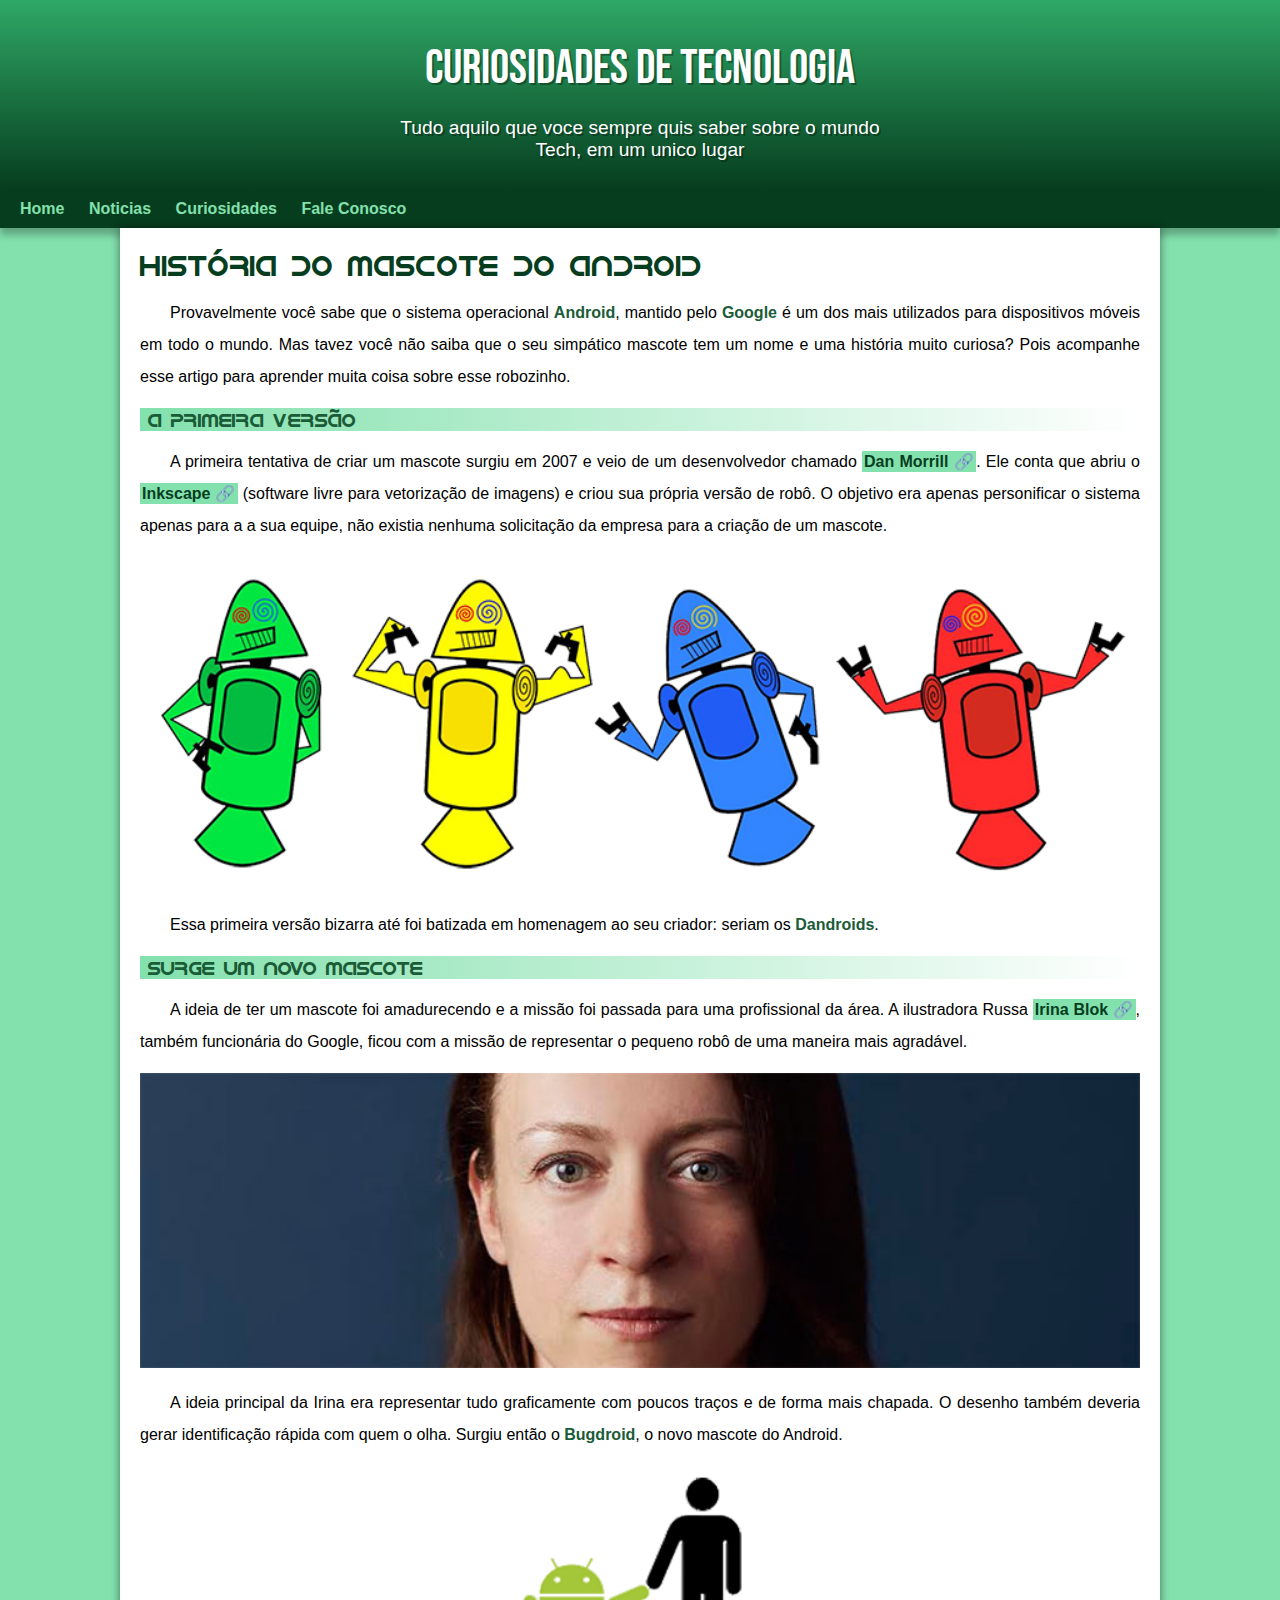
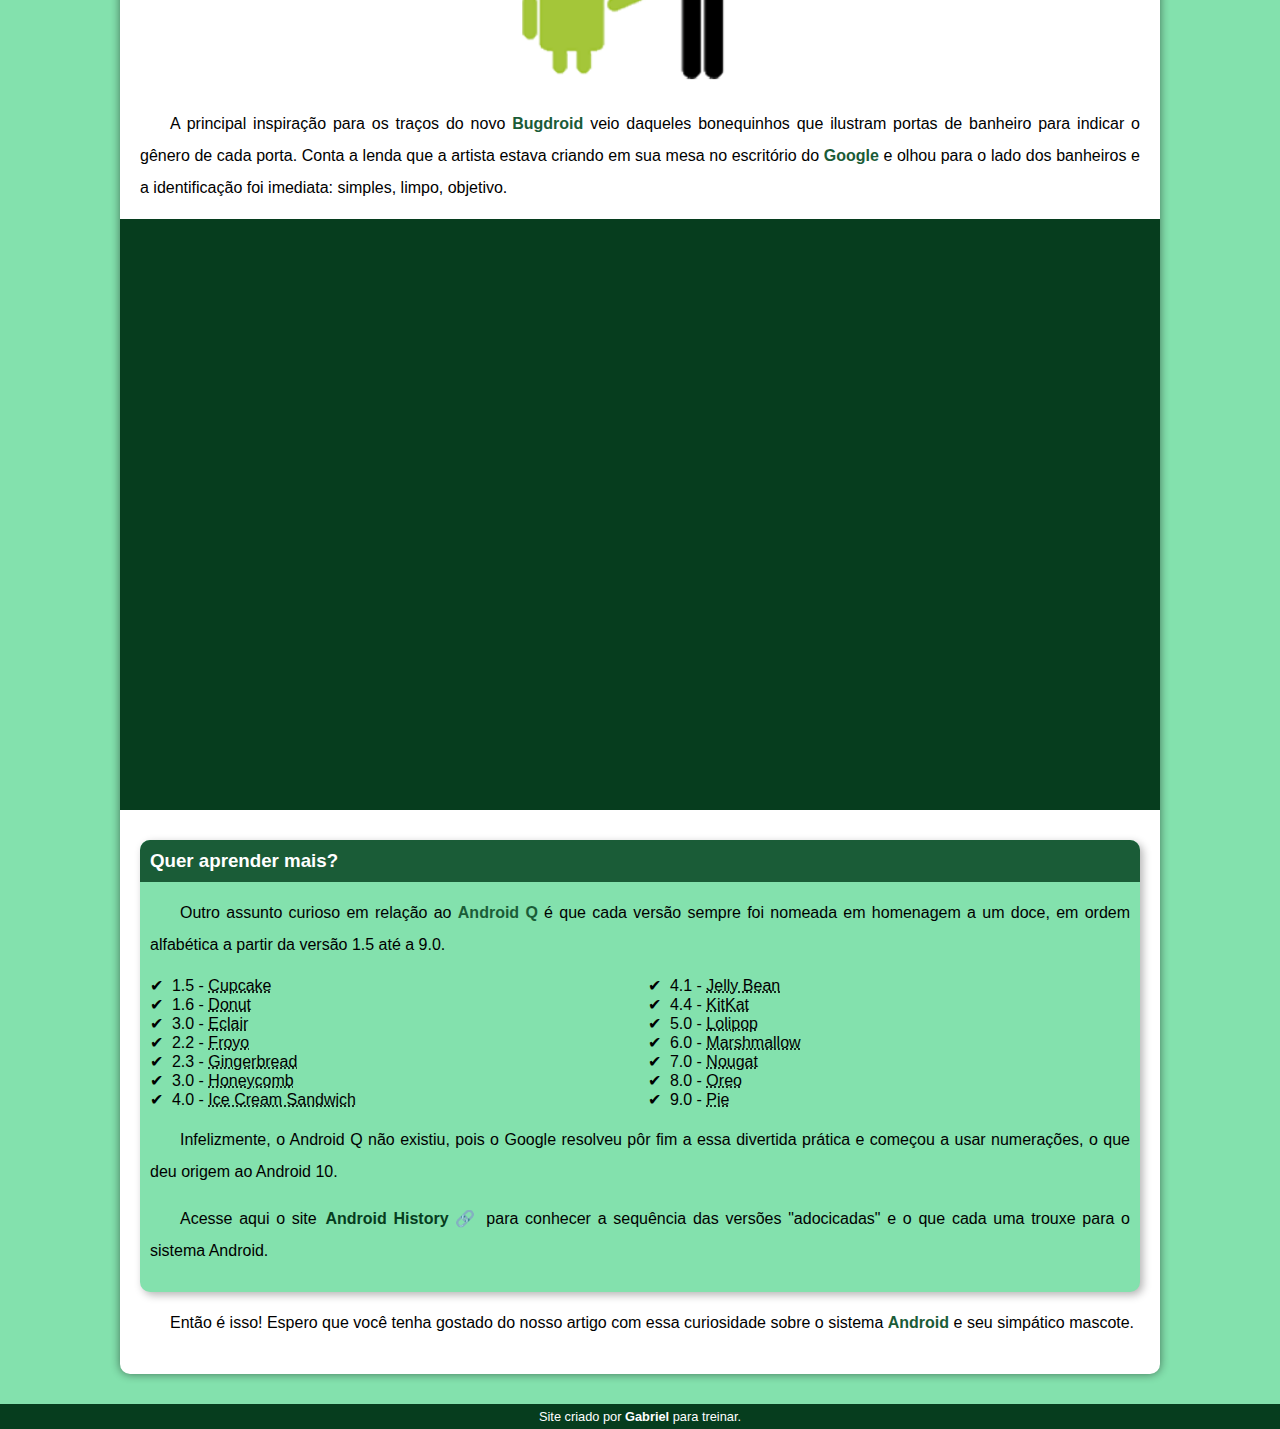
==== index.html @ 7406a78b "Initial commit" ====
<!DOCTYPE html>
<html lang="pt-br">
<head>
    <meta charset="UTF-8">
    <meta name="viewport" content="width=device-width, initial-scale=1.0">
    <title>Como surgiu o nome mascote do Android?</title>
    <link rel="shortcut icon" href="imagens/favicon.ico" type="image/x-icon">
    <link rel="stylesheet" href="style/style.css">
</head>
<body>
    <header>
        <h1>Curiosidades de Tecnologia</h1> 
        <p>
            Tudo aquilo que voce sempre quis saber sobre o mundo Tech, em um unico lugar
        </p>
    </header>
    <nav>
        <a href="#">Home</a>
        <a href="#">Noticias</a>
        <a href="#">Curiosidades</a>
        <a href="#">Fale Conosco</a>
    </nav>
    <main>
        <article>
            <h1>
                História do Mascote do Android
            </h1>

            <p>
                Provavelmente você sabe que o sistema operacional <strong>Android</strong>, mantido pelo <strong>Google</strong> é um dos mais utilizados para dispositivos móveis em todo o mundo. Mas tavez você não saiba que o seu simpático mascote tem um nome e uma história muito curiosa? Pois acompanhe esse artigo para aprender muita coisa sobre esse robozinho.
            </p>

            <h2>
                A primeira versão
            </h2>

            <p>
                A primeira tentativa de criar um mascote surgiu em 2007 e veio de um desenvolvedor chamado <a href="https://androidcommunity.com/dan-morrill-shows-us-the-android-mascot-that-almost-was-20130103/" target="_blank" class="externo">Dan Morrill</a>. Ele conta que abriu o <a href="https://inkscape.org/" target="_blank" class="externo">Inkscape</a> (software livre para vetorização de imagens) e criou sua própria versão de robô. O objetivo era apenas personificar o sistema apenas para a a sua equipe, não existia nenhuma solicitação da empresa para a criação de um mascote.
            </p>

            <picture>
                <source media="(max-width: 600px)" srcset="imagens/dan-droids-pq.png">
                <img src="imagens/dan-droids.png" alt="Primeiro mascote do Android">
            </picture>

            <p>
                Essa primeira versão bizarra até foi batizada em homenagem ao seu criador: seriam os <strong>Dandroids</strong>.
            </p>

            <h2>
                Surge um novo mascote
            </h2>

            <p>
                A ideia de ter um mascote foi amadurecendo e a missão foi passada para uma profissional da área. A ilustradora Russa <a href="https://www.irinablok.com/" target="_blank" class="externo">Irina Blok</a>, também funcionária do Google, ficou com a missão de representar o pequeno robô de uma maneira mais agradável.
            </p>

            <picture>
                <source media="(max-width: 600px)" srcset="imagens/irina-blok-pq.jpg">
                <img src="imagens/irina-blok.jpg" alt="Irina Blok Criadora do Bugdroid">
            </picture>

            <p>
                A ideia principal da Irina era representar tudo graficamente com poucos traços e de forma mais chapada. O desenho também deveria gerar identificação rápida com quem o olha. Surgiu então o <strong>Bugdroid</strong>, o novo mascote do Android.
            </p>

            <img src="imagens/bugdroid.png" class="pequena" alt="Bugdroid">

            <p>
                A principal inspiração para os traços do novo <strong>Bugdroid</strong> veio daqueles bonequinhos que ilustram portas de banheiro para indicar o gênero de cada porta. Conta a lenda que a artista estava criando em sua mesa no escritório do <strong>Google</strong> e olhou para o lado dos banheiros e a identificação foi imediata: simples, limpo, objetivo.
            </p>

            <div class="video">
                <iframe width="560" height="315" src="https://www.youtube.com/embed/l2UDgpLz20M?si=utsp_OEoYwu7qqm9" title="YouTube video player" frameborder="0" allow="accelerometer; autoplay; clipboard-write; encrypted-media; gyroscope; picture-in-picture; web-share" allowfullscreen></iframe>
            </div>
            
            <aside> <!--Aside é o conteudo que não é o principal-->
                <h3>
                    Quer aprender mais?
                </h3> 
    
                <p>
                    Outro assunto curioso em relação ao <strong>Android Q</strong> é que cada versão sempre foi nomeada em homenagem a um doce, em ordem alfabética a partir da versão 1.5 até a 9.0.
                </p>
                
                <ul>
                    <li>1.5 - <abbr title="Bolo de Copo">Cupcake</abbr></li>
                    <li>1.6 - <abbr title="Rosquinha">Donut</abbr></li>
                    <li>3.0 - <abbr title="Bomba">Eclair</abbr></li>
                    <li>2.2 - <abbr title="Iogurte Congelado">Froyo</abbr></li>
                    <li>2.3 - <abbr title="Biscoito de Gengibre">Gingerbread</abbr></li>
                    <li>3.0 - <abbr title="Favo de Mel">Honeycomb</abbr></li>
                    <li>4.0 - <abbr title="Sanduiche de Sorvete">Ice Cream Sandwich</abbr></li>
                    <li>4.1 - <abbr title="Jujuba">Jelly Bean</abbr></li>
                    <li>4.4 - <abbr title="KitKat">KitKat</abbr></li>
                    <li>5.0 - <abbr title="Pirulito">Lolipop</abbr></li>
                    <li>6.0 - <abbr title="Marshmallow">Marshmallow</abbr></li>
                    <li>7.0 - <abbr title="Torrone">Nougat</abbr></li>
                    <li>8.0 - <abbr title="Oreo">Oreo</abbr></li>
                    <li>9.0 - <abbr title="Torta">Pie</abbr></li>
                </ul>

                <p>
                    Infelizmente, o Android Q não existiu, pois o Google resolveu pôr fim a essa divertida prática e começou a usar numerações, o que deu origem ao Android 10.
                </p>

                <p>
                    Acesse aqui o site <a href="https://www.android.com/intl/en_uk/history/" target="_blank" class="externo">Android History</a> para conhecer a sequência das versões "adocicadas" e o que cada uma trouxe para o sistema Android.
                </p>
                
            </aside>

                <p>
                    Então é isso! Espero que você tenha gostado do nosso artigo com essa curiosidade sobre o sistema <strong>Android</strong> e seu simpático mascote.
                </p>
        </article>
    </main>
    <footer>
        Site criado por <a href="#">Gabriel</a> para treinar.
    </footer>
</body>
</html>
---- style/style.css ----
@charset "UTF-8";

@import url('https://fonts.googleapis.com/css2?family=Bebas+Neue&family=Onest&display=swap');

@font-face {
    font-family: 'Android';
    src: url('../fontes/idroid.otf') format('opentype');
    font-weight: normal;
}



/*Tudo que definir aqui servira para todo o documento*/
:root {
    --cor0:#c5ebd6;
    --cor1:#83e1ad;
    --cor2:#3ddc84;
    --cor3:#2fa866;
    --cor4:#1a5c37;
    --cor5:#063d1e;

    --fonte-padrao: Arial, Verdana, Helvetica, sans-serif;
    --fonte-destaque: 'Bebas Neue', cursive; /*cursive é a fonte normal, tem que estar sempre no final para carregar caso a principal não carregue*/
    --fonte-android: 'Android', cursive;
}

/* Configuração Global, Todos elementos */
* {
    margin: 0px;
    padding: 0px;
}

body {
    background-color: var(--cor1);
    font-family: var(--fonte-padrao);
}

/*AFTER É DEPOIS DO LINK BEFORE ANTES DO LINK */
a.externo::after {
    content: '\00A0\1F517';
}


header {
    background-image: linear-gradient(to bottom, var(--cor3), var(--cor5));
    min-height: 150px;
    text-align: center;
    padding-top: 40px;
}


header > h1 {
    color: white;
    font-family: var(--fonte-destaque);
    margin-bottom: 20px;
    font-size: 3em;
    font-weight: normal;
    text-shadow: 2px 2px 0px rgba(0, 0, 0, 0.336);
}

header > p { /*TODO PARAGRAFO QUE ESTIVER DENTRO DO HEADER*/
    color: white;
    font-family: var(--fonte-padrao);
    font-size: 1.2em;
    max-width: 500px;
    padding-right: 10px;
    padding-left: 10px;
    margin: auto;
    margin-bottom: 20px;
    text-shadow: 2px 2px 0px rgba(0, 0, 0, 0.336);
}

nav {
    background-color: var(--cor5);
    padding: 10px;
    box-shadow: 0px 7px 7px rgba(0, 0, 0, 0.267);
}

nav > a {
    color: var(--cor1);
    padding: 10px;
    text-decoration: none;
    font-weight: bold;
    transition-duration: 0.5s; /*Transição do hover ira durar 0.5 segundos*/
}

nav > a:hover {
    background-color: var(--cor3);
    color: var(--cor5);
    border-radius: 5px;
}

main {
    padding: 20px;
    min-width: 300px;
    max-width: 1000px;
    margin: auto;
    margin-bottom: 30px;
    background-color: white;
    box-shadow: 0px 0px 10px rgba(0, 0, 0, 0.493);
    border-bottom-left-radius: 10px;
    border-bottom-right-radius: 10px;
}

main img {
    width: 100%;
}

main img.pequena {
    max-width: 350px;
    display: block;
    margin: auto;
}

div.video {
    background-color: var(--cor5);
    margin: 0px -20px 30px -20px;
    padding: 20px;
    padding-bottom: 57.1%;
    position: relative;
}

div.video > iframe { /*QUANDO COLOCO POSITION ABSOLUTO CONSIGO MEXER COM TOP E LEFT*/
    position: absolute;
    top: 5%;
    left: 5%;
    width: 90%;
    height: 90%;
}

main h1 { /* TODO H1 QUE TIVER NO MAIN*/
    color: var(--cor5);
    font-family: var(--fonte-android);
    font-weight: normal;
    font-size: 1.8em;
}

main h2 {
    font-family: var(--fonte-android);
    color: var(--cor4);
    font-size: 1.2em;
    font-weight: normal;
    background-image: linear-gradient(to right, var(--cor1), transparent);
    padding-left: 8px;
}

main p {
    margin: 15px 0px;
    text-align: justify;
    text-indent: 30px; /*ESPAÇO DO COMEÇO DO PARAGRAFO*/
    line-height: 2em;
    font-size: 1em;
}

main strong { /*TUDO QUE FOR STRONG*/
    color: var(--cor4);
    font-weight: bold;
}

main a {
    text-decoration: none;
    font-weight: bold;
    color: var(--cor5);
    background-color: var(--cor1);
    padding: 2px;
}

main a:hover {
    text-decoration: underline;
    color: var(--cor4);
}

aside {
    background-color: var(--cor1);
    padding: 10px;
    border-radius: 10px;
    box-shadow: 3px 3px 8px rgba(0, 0, 0, 0.295);
}

aside > ul {
    list-style-type: '\2714\00A0\00A0'; /*TROCA A BOLINHA DA UL POR UM CODIGO DE EMOJI, 00A0 É O NBSP, UM ESPAÇO SEM QUEBRA INVISIVEL ---- NÃO É COMPATIVEL COM TODOS NAVEGADORES*/

    list-style-position: inside; /*VALOR NORMAL É OUTSIDE BOLINHA PRA FORA, INSIDE A BOLINHA FICA PRA DENTRO*/

    columns: 2; /*DIVIDIR EM DUAS COLUNAS*/
}

aside > h3 {
    background-color: var(--cor4);
    color: white;
    padding: 10px;
    margin: -10px -10px 0px -10px; /* CRESCENDO 10PX PRA FORA*/
    border-radius: 10px 10px 0px 0px;
}

footer {
    background-color: var(--cor5);
    color: white;
    text-align: center;
    font-size: 0.8em;
    padding: 5px;
}

/*TODO LINK QUE ESTIVER DENTRO DO FOOTER*/
footer a { 
    color: white;
    font-weight: bolder;
    text-decoration: none;
}

footer a:hover {
    text-decoration: underline;
    color: var(--cor1);
}
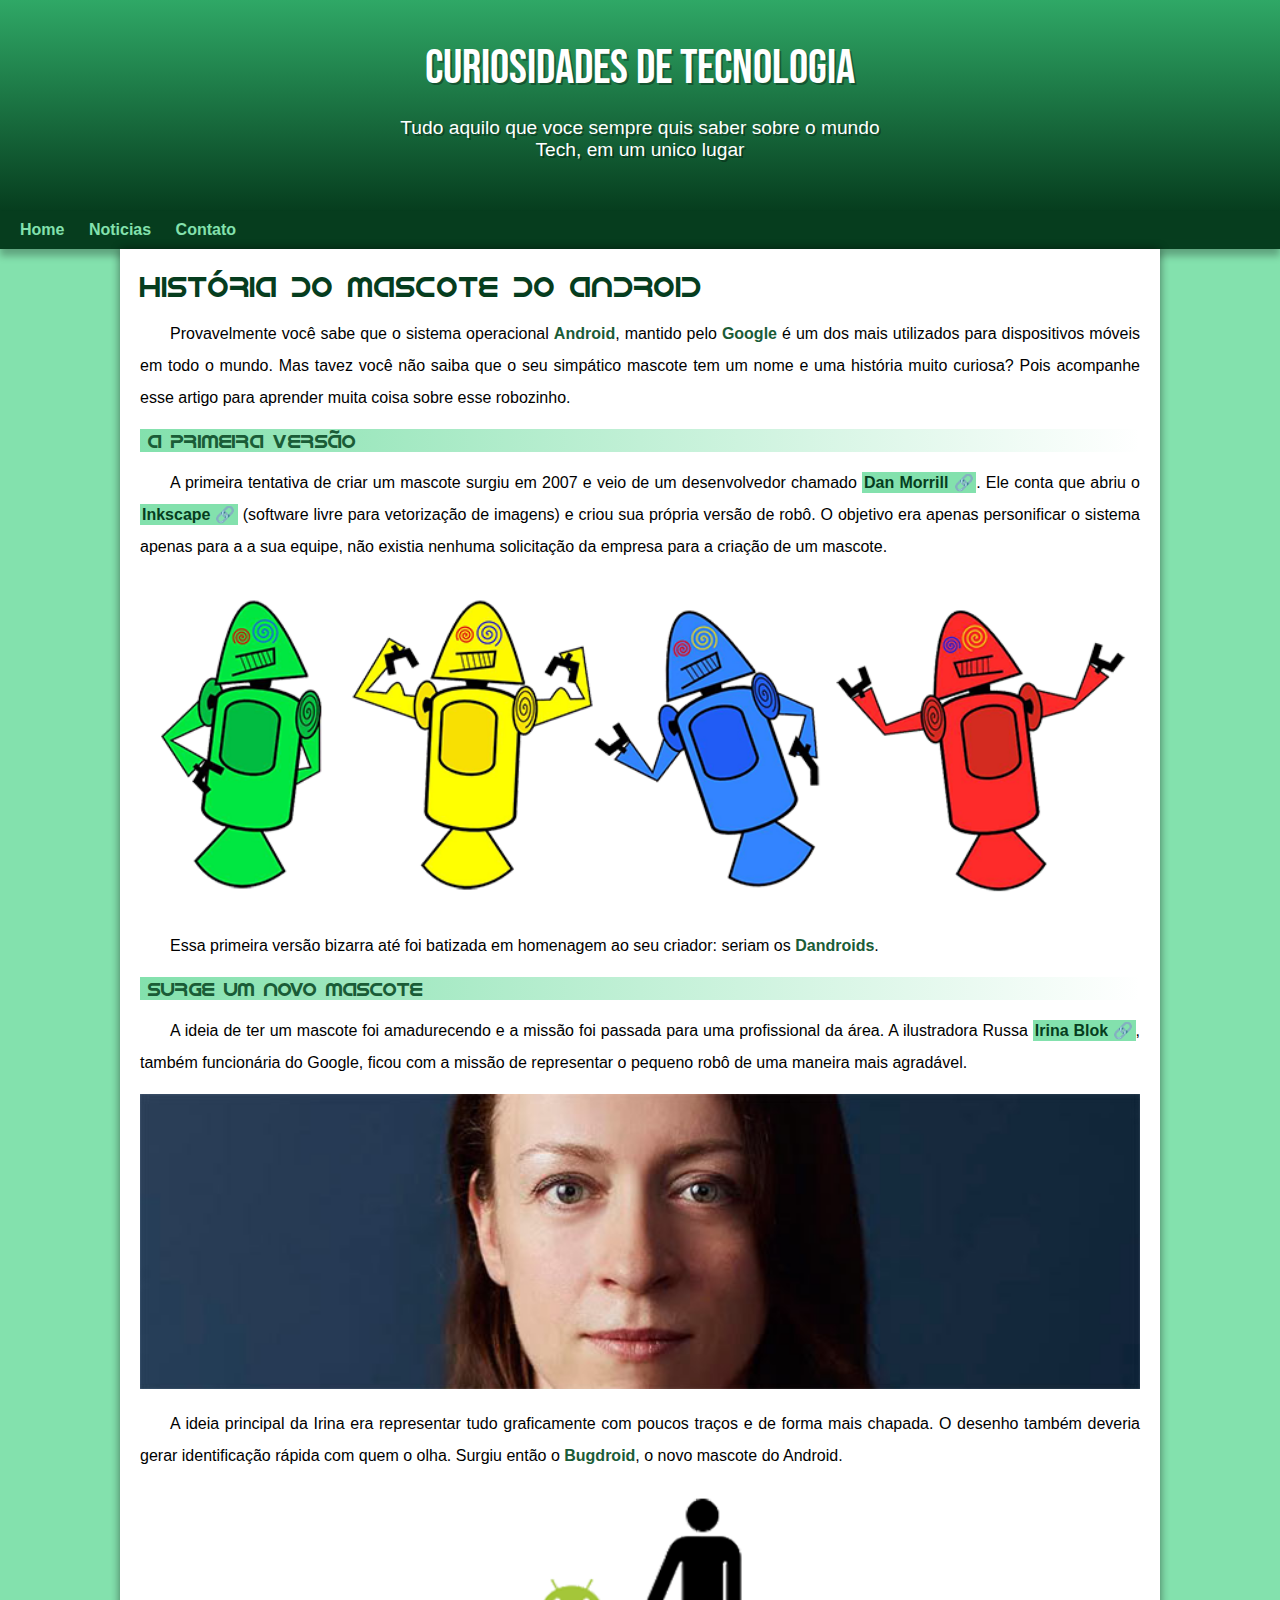
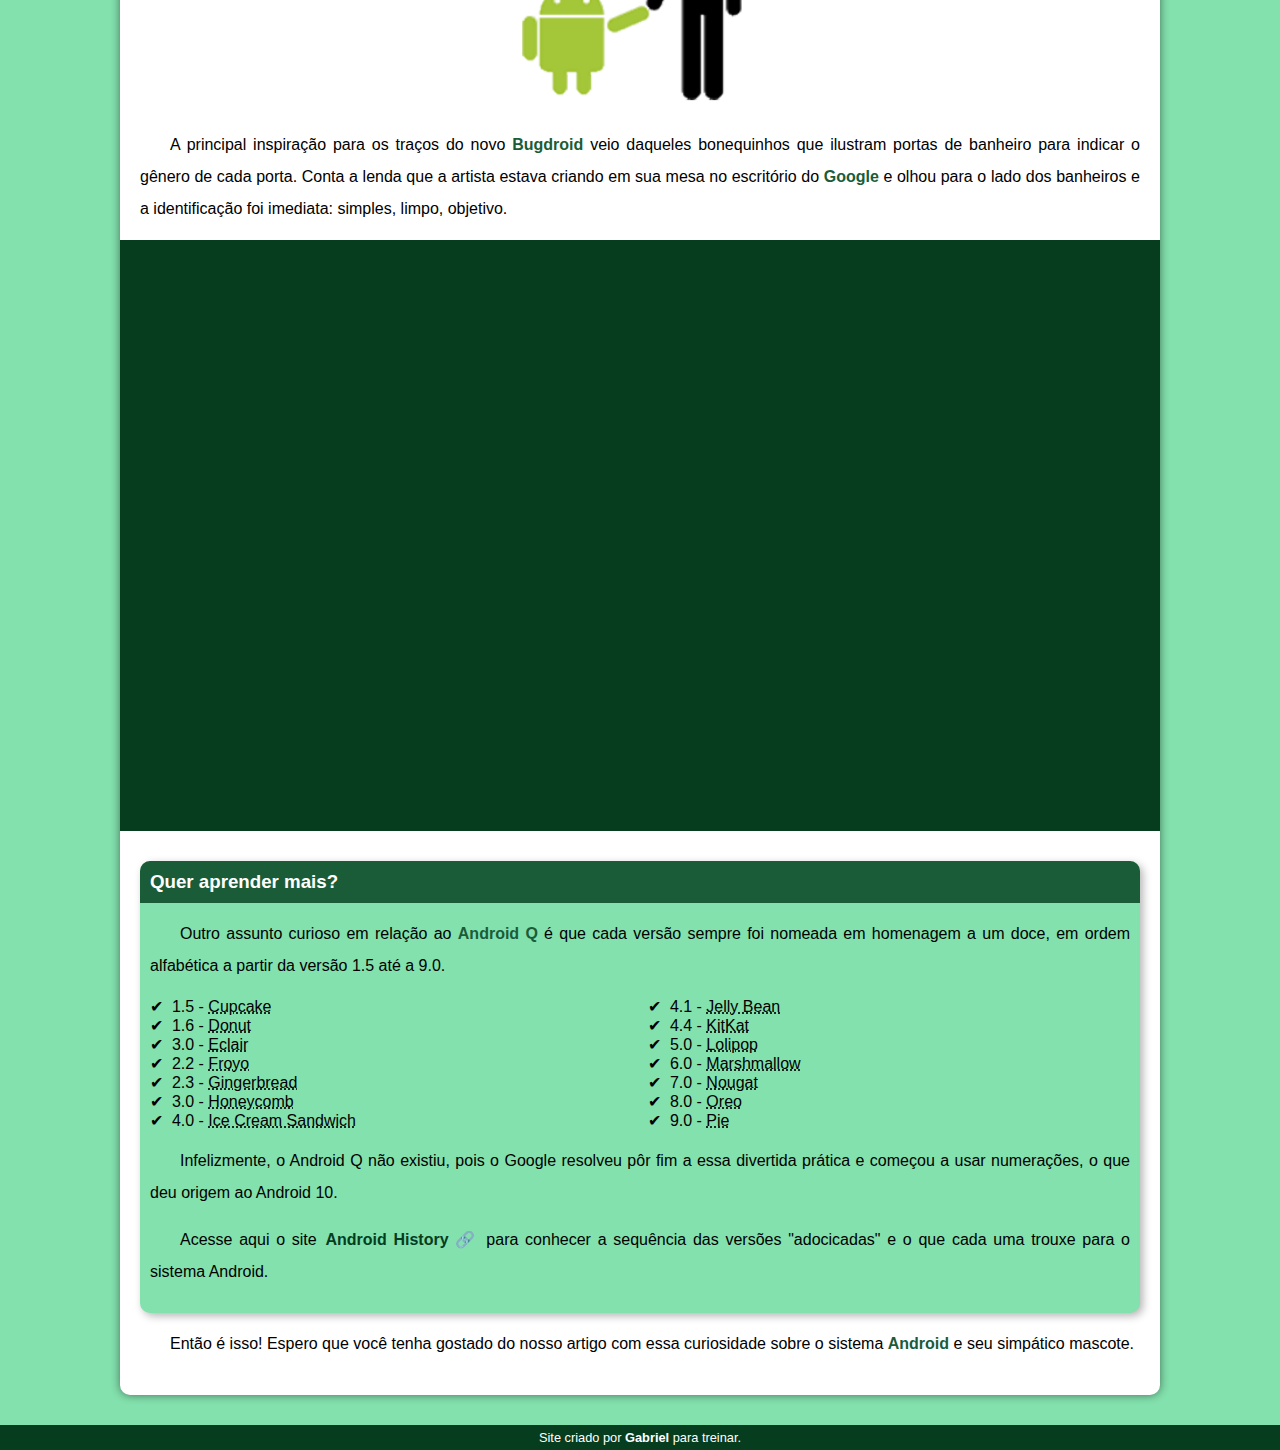
==== commit 165141c0: "problema de margin corrigido" ====
--- a/index.html
+++ b/index.html
@@ -17,8 +17,7 @@
     <nav>
         <a href="#">Home</a>
         <a href="#">Noticias</a>
-        <a href="#">Curiosidades</a>
-        <a href="#">Fale Conosco</a>
+        <a href="#">Contato</a>
     </nav>
     <main>
         <article>
--- a/style/style.css
+++ b/style/style.css
@@ -66,7 +66,7 @@
     padding-right: 10px;
     padding-left: 10px;
     margin: auto;
-    margin-bottom: 20px;
+    padding-bottom: 50px;
     text-shadow: 2px 2px 0px rgba(0, 0, 0, 0.336);
 }
 
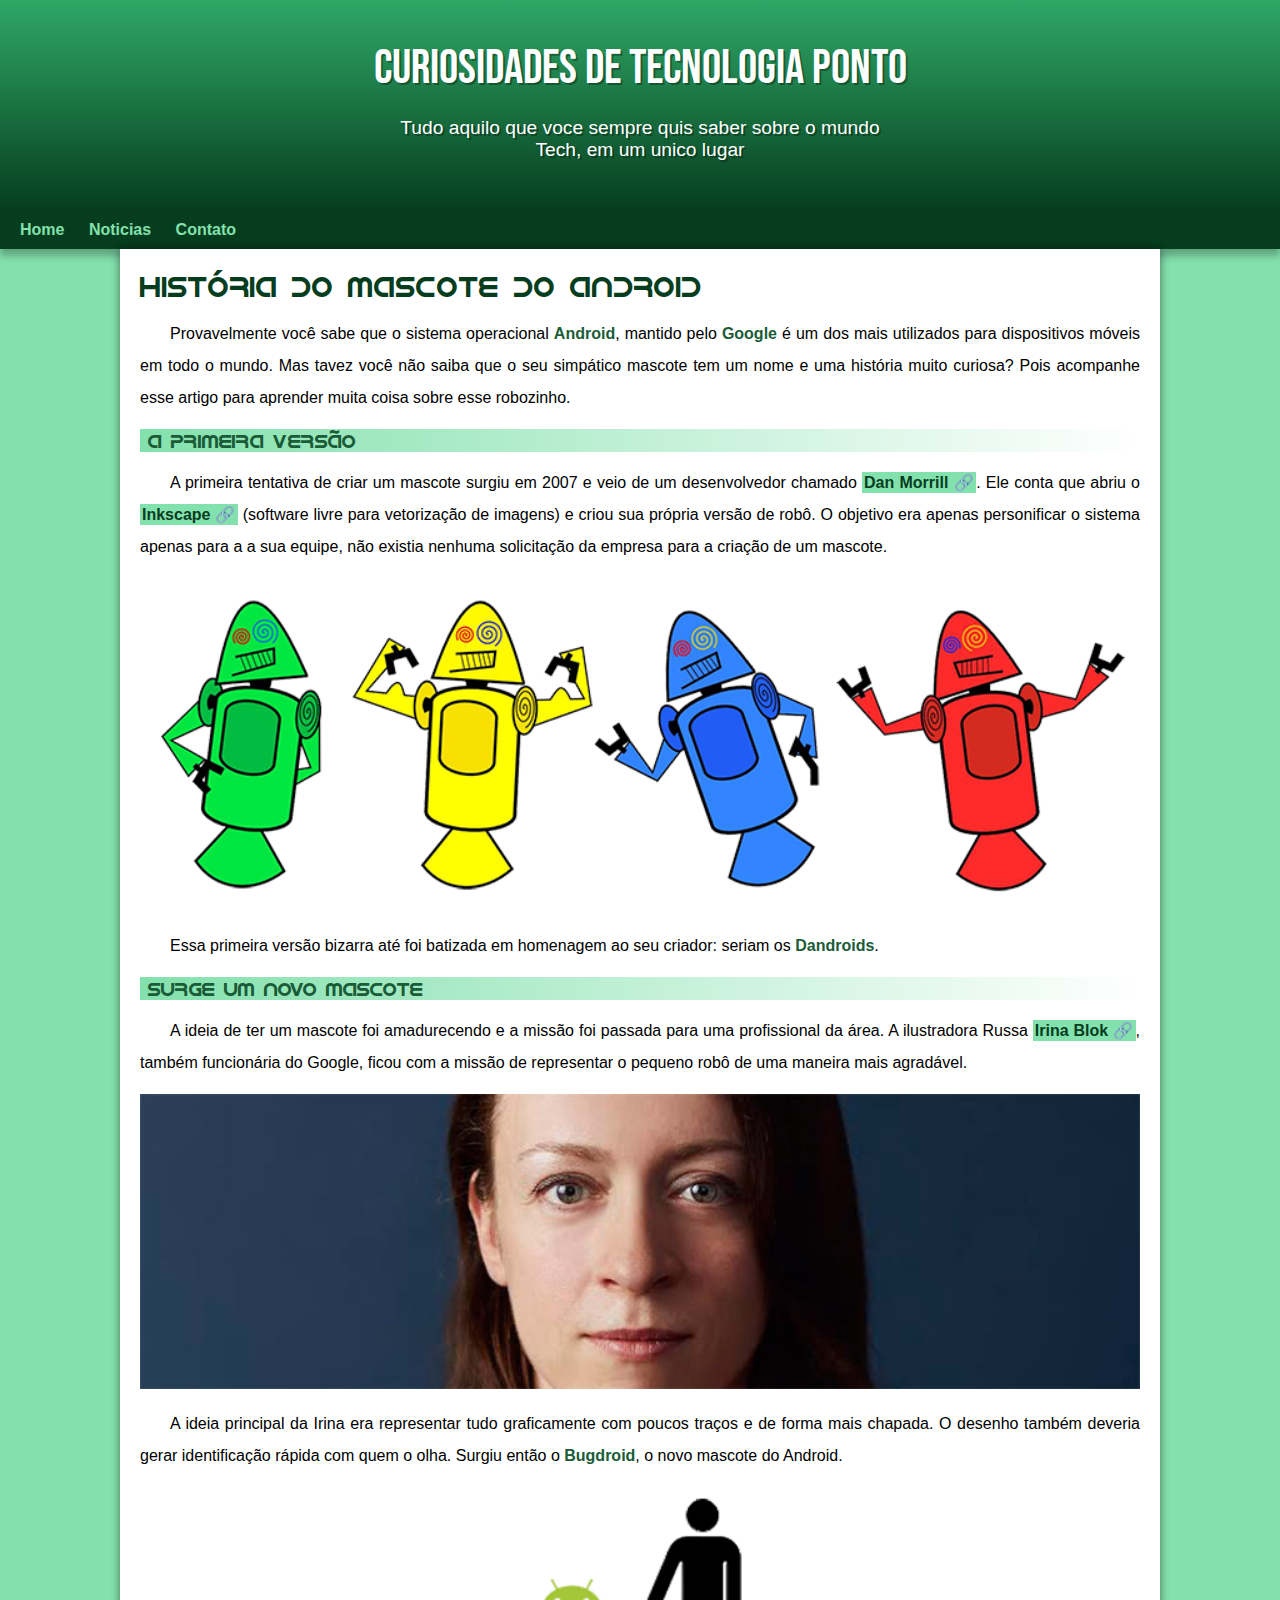
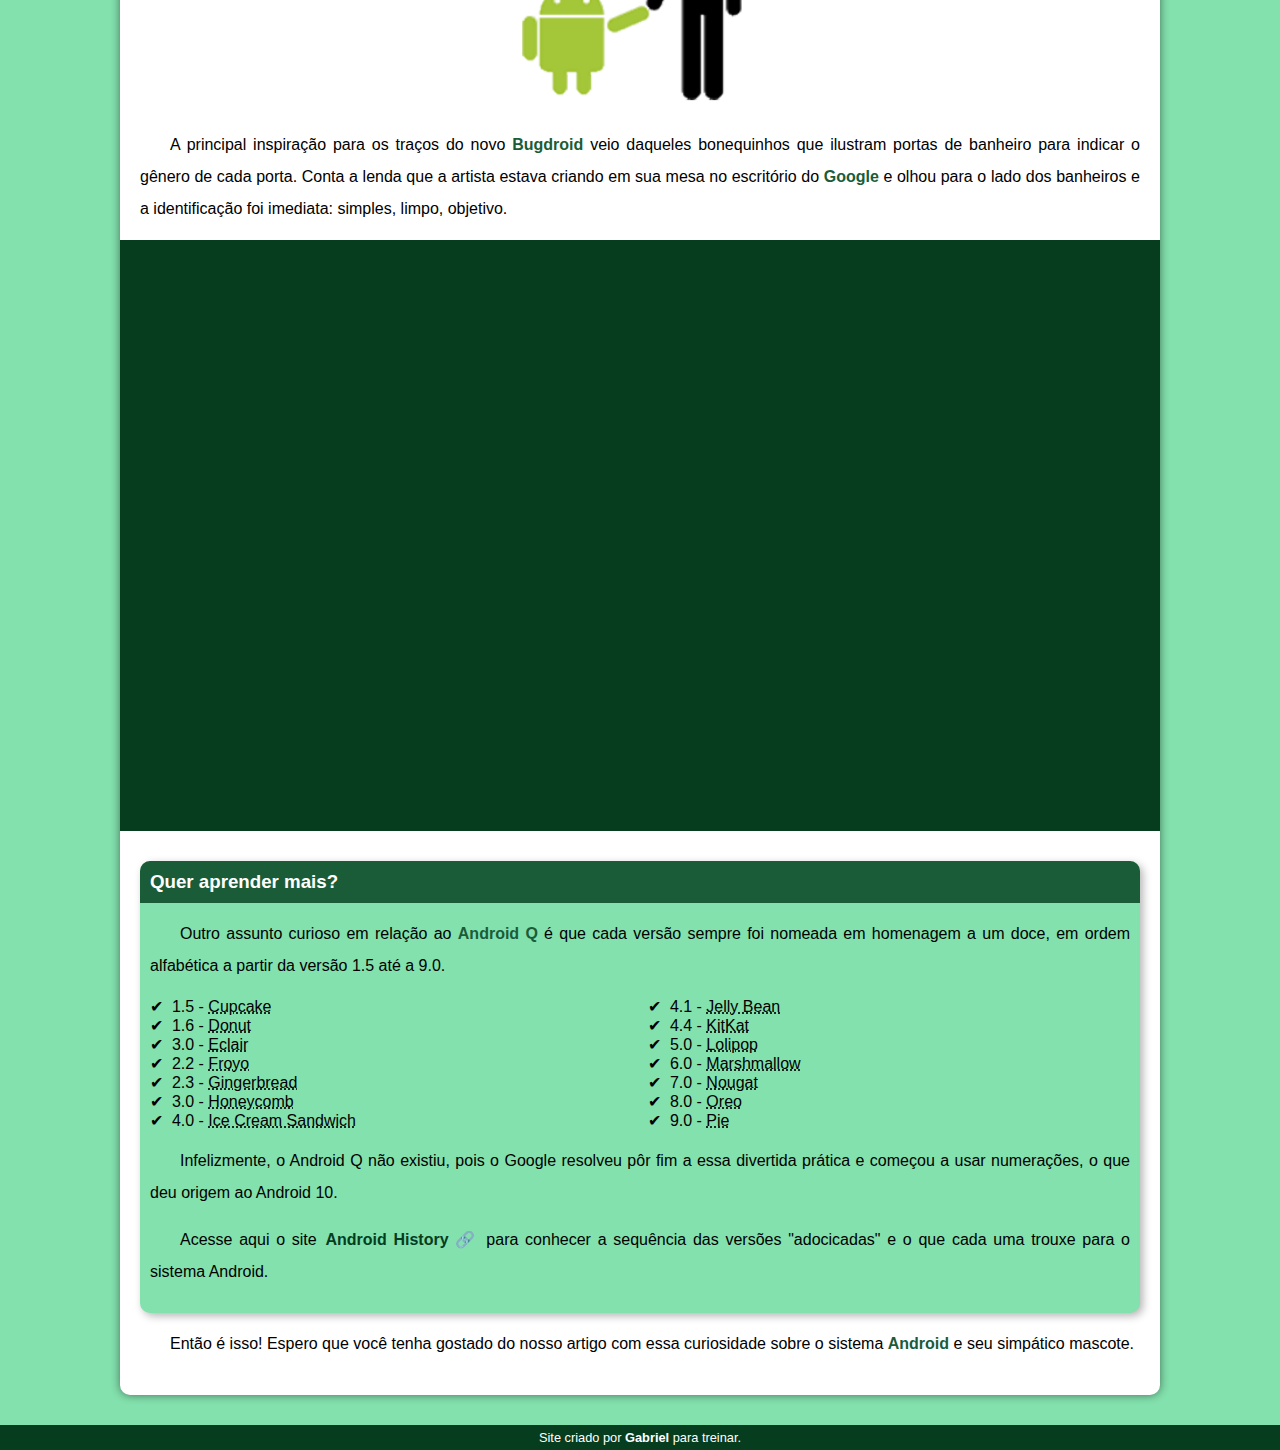
==== commit 65628083: "teste" ====
--- a/index.html
+++ b/index.html
@@ -9,7 +9,7 @@
 </head>
 <body>
     <header>
-        <h1>Curiosidades de Tecnologia</h1> 
+        <h1>Curiosidades de Tecnologia ponto</h1> 
         <p>
             Tudo aquilo que voce sempre quis saber sobre o mundo Tech, em um unico lugar
         </p>
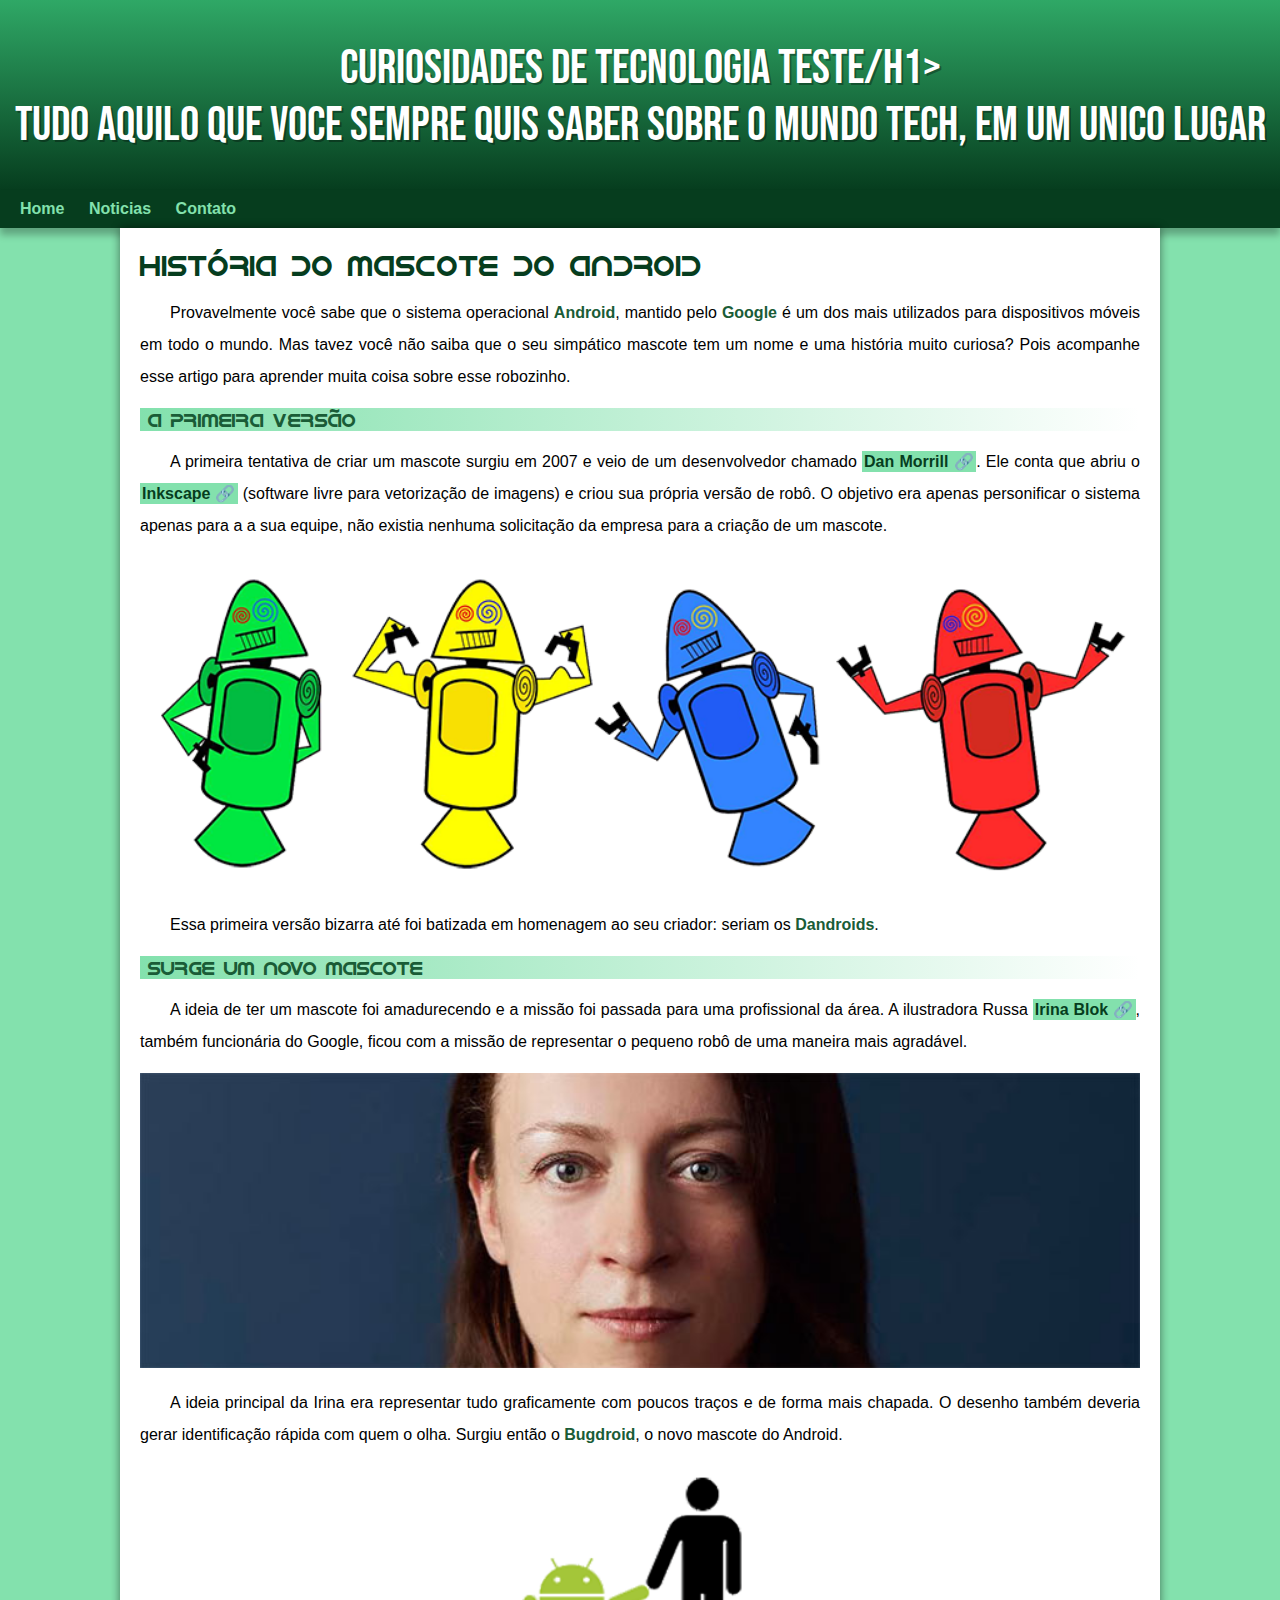
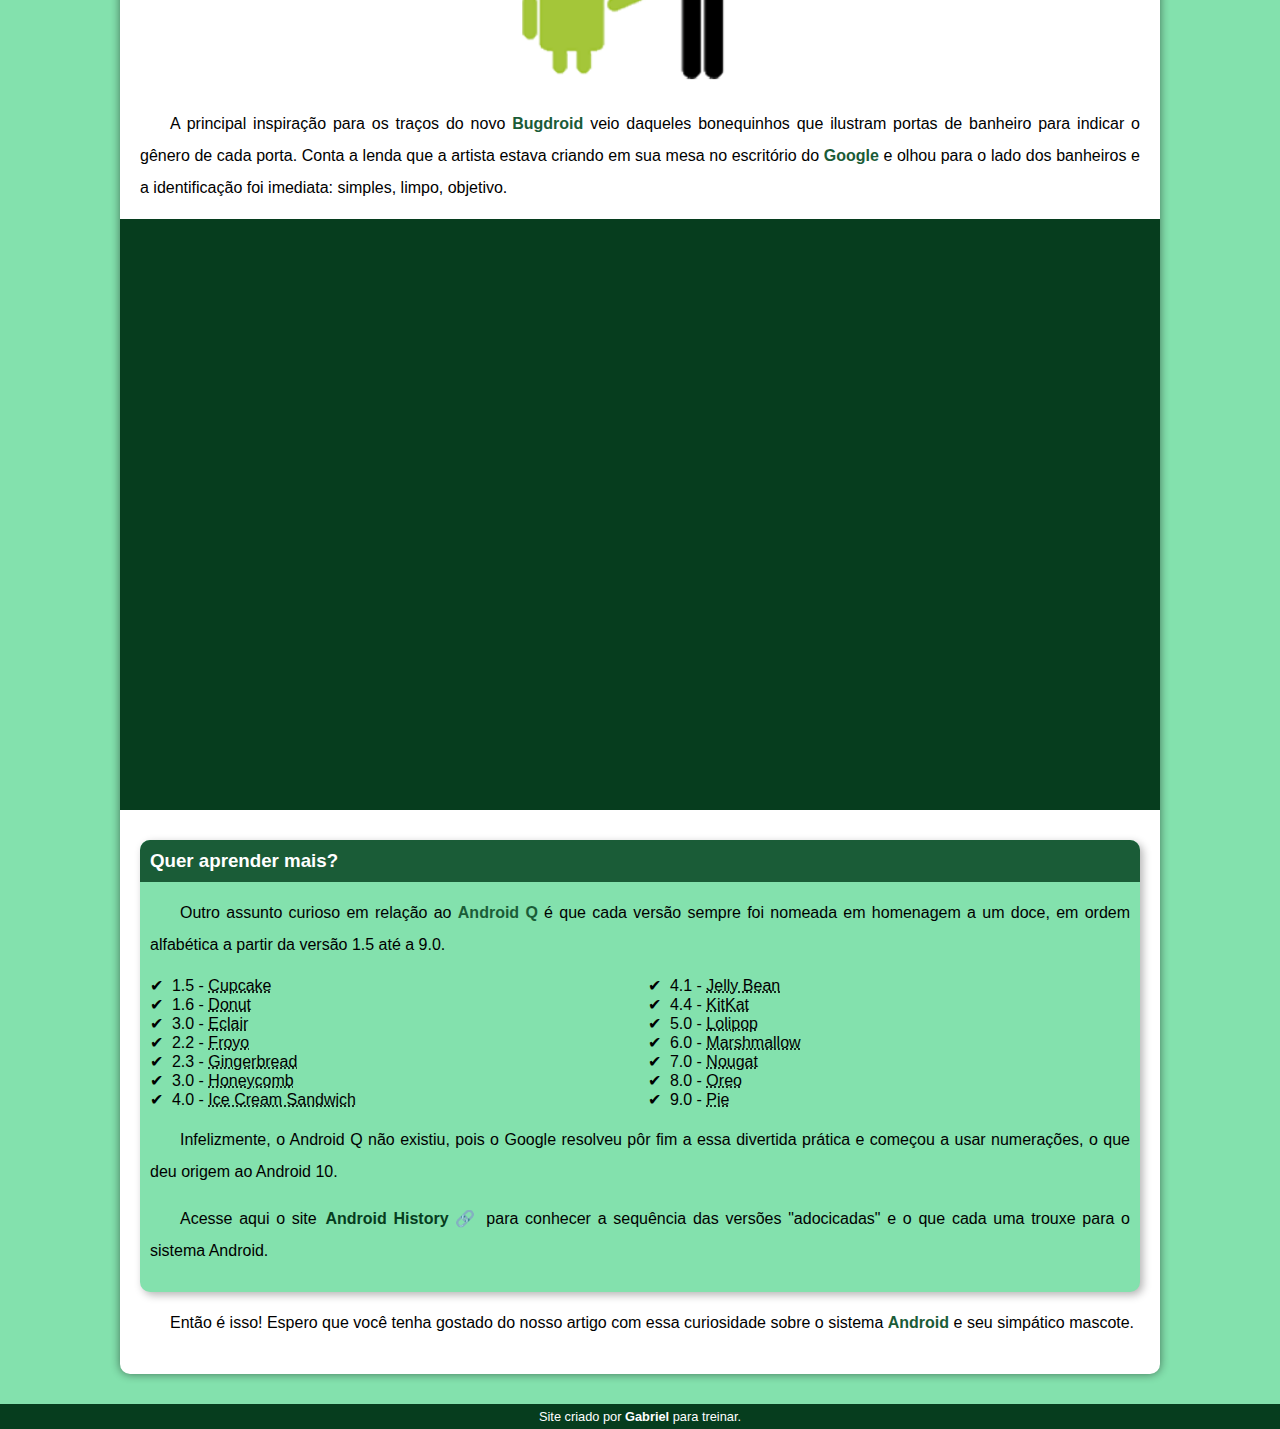
==== commit a4cd79c8: "teste1" ====
--- a/index.html
+++ b/index.html
@@ -9,7 +9,7 @@
 </head>
 <body>
     <header>
-        <h1>Curiosidades de Tecnologia ponto</h1> 
+        <h1>Curiosidades de Tecnologia teste/h1> 
         <p>
             Tudo aquilo que voce sempre quis saber sobre o mundo Tech, em um unico lugar
         </p>
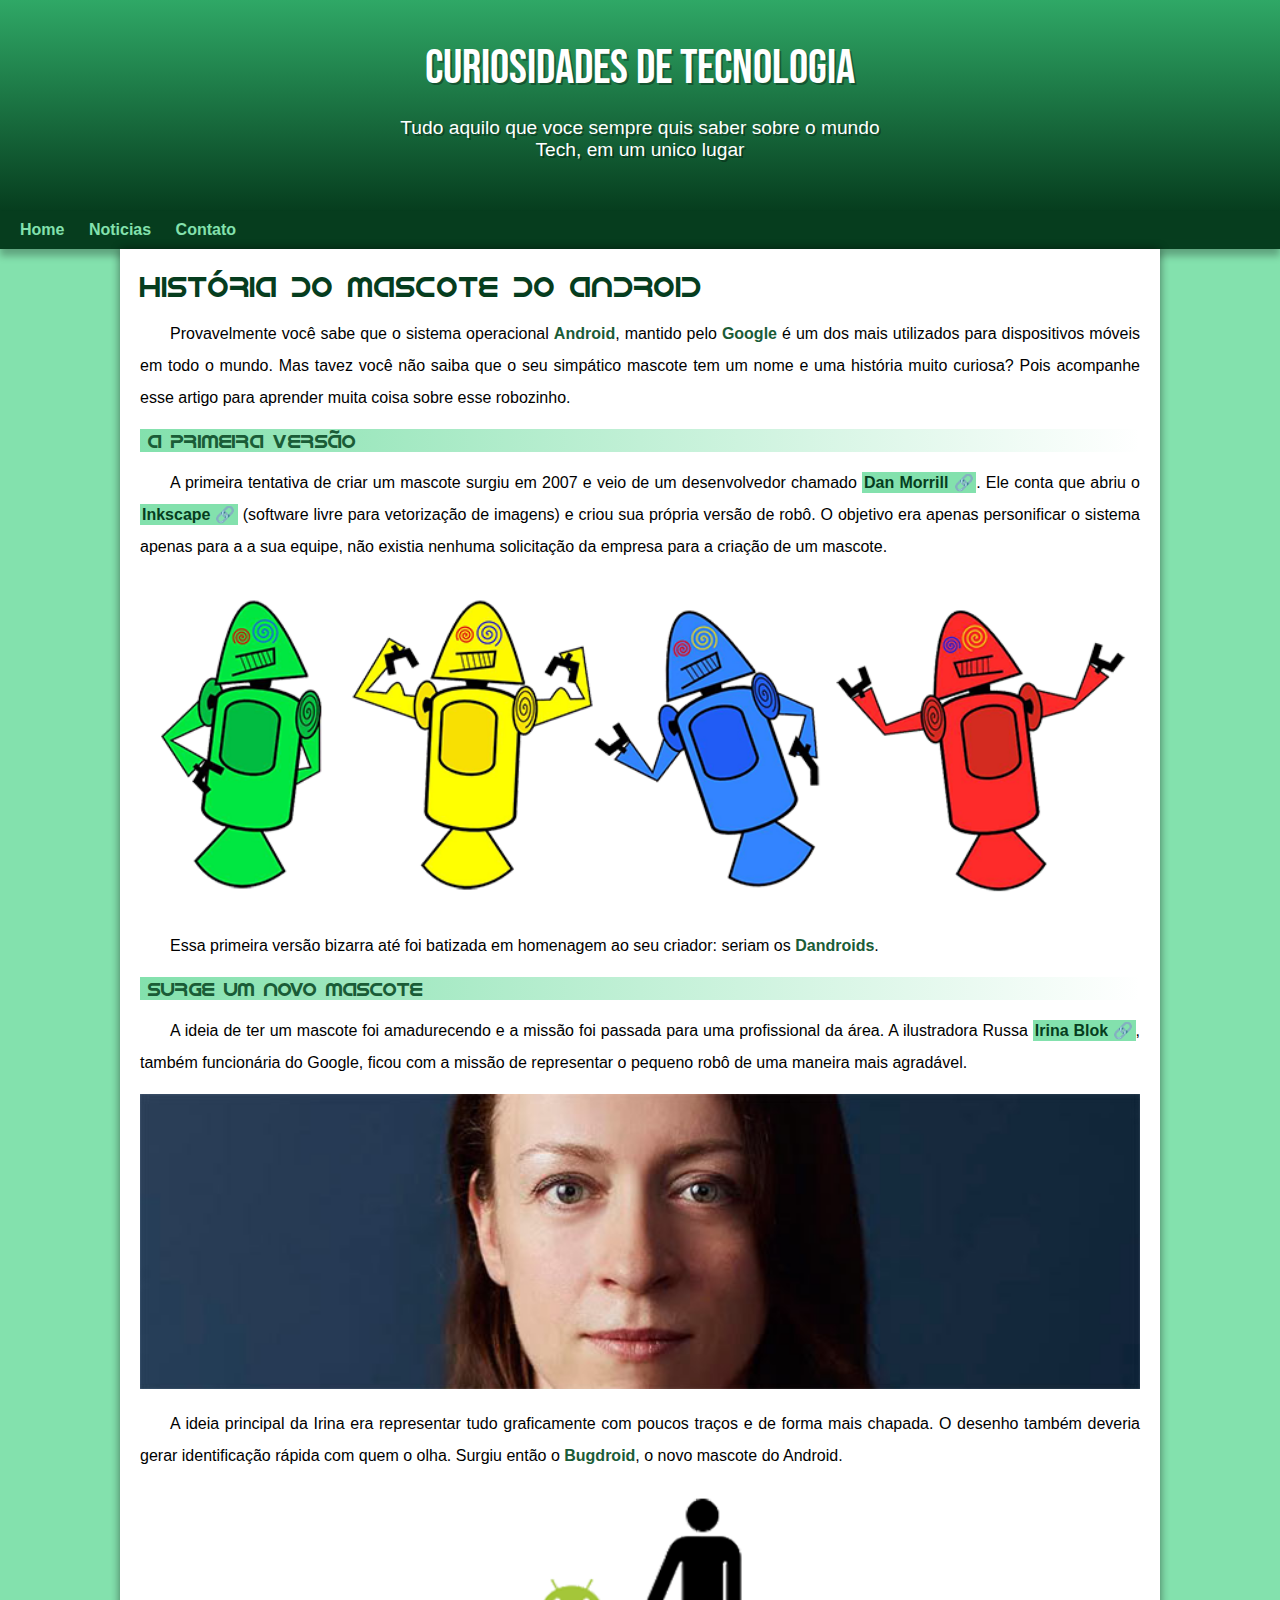
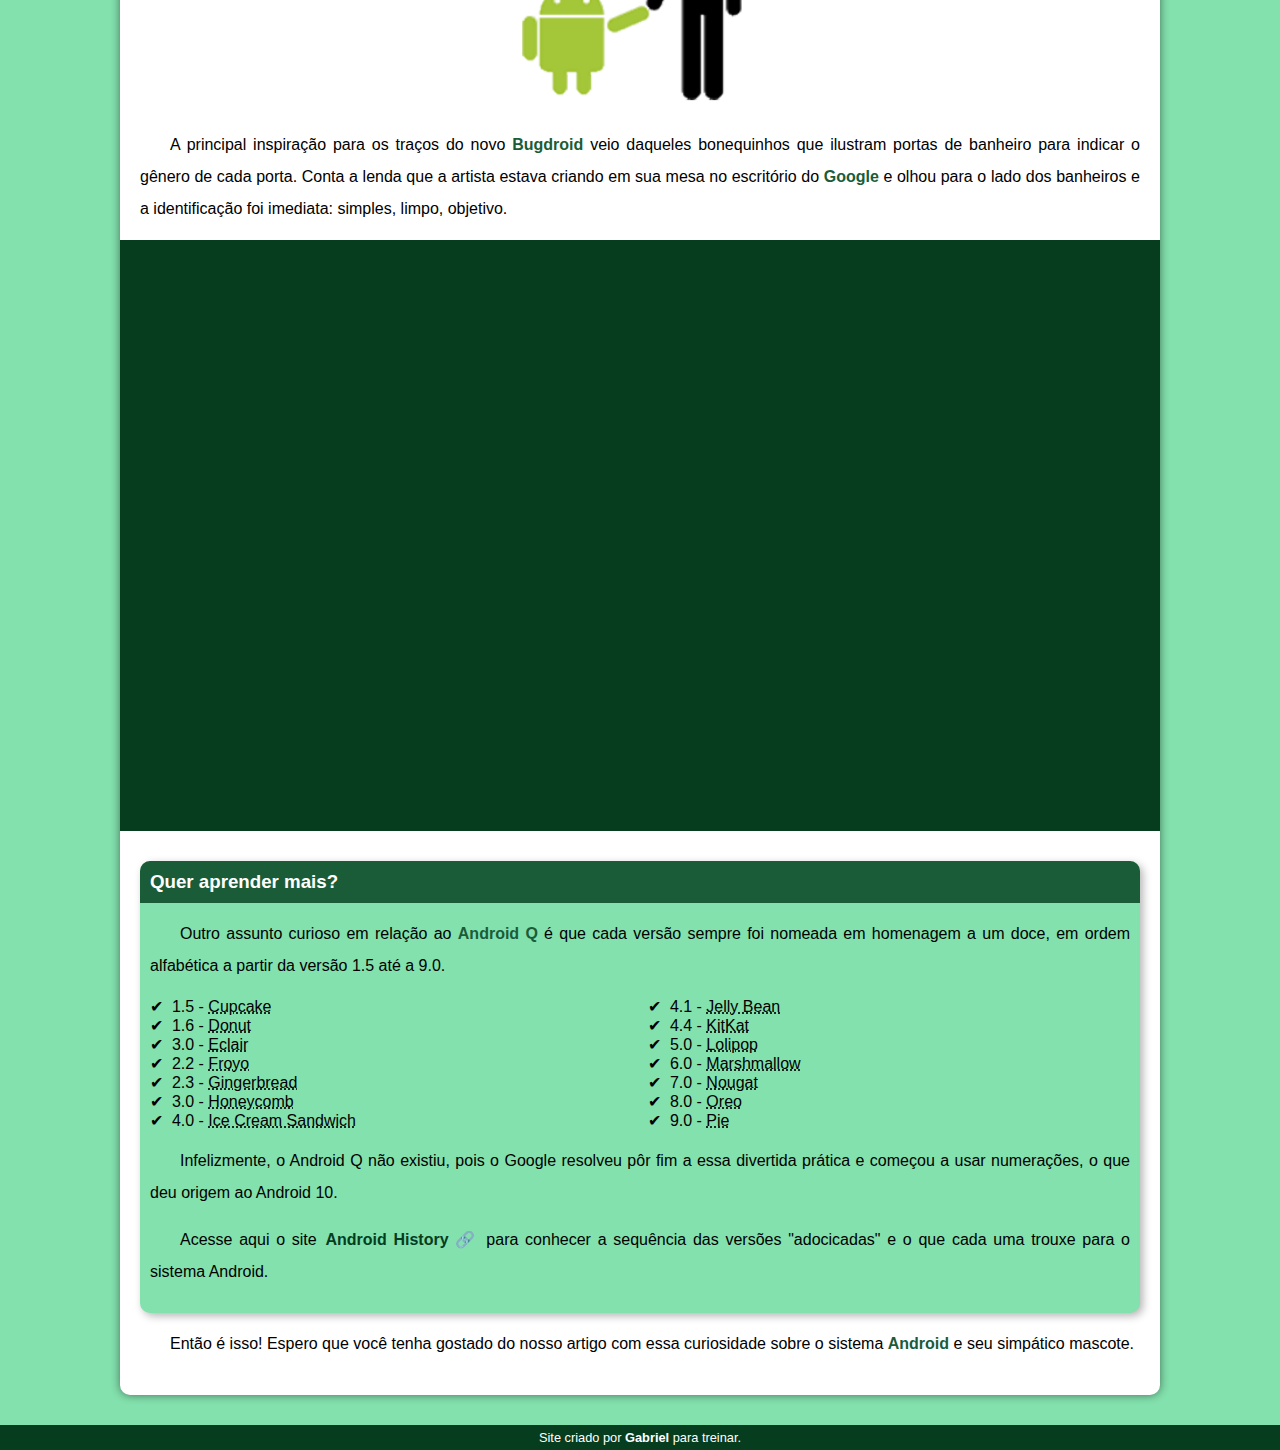
==== commit d4476308: "update mobile" ====
--- a/index.html
+++ b/index.html
@@ -9,7 +9,7 @@
 </head>
 <body>
     <header>
-        <h1>Curiosidades de Tecnologia teste/h1> 
+        <h1>Curiosidades de Tecnologia</h1> 
         <p>
             Tudo aquilo que voce sempre quis saber sobre o mundo Tech, em um unico lugar
         </p>
